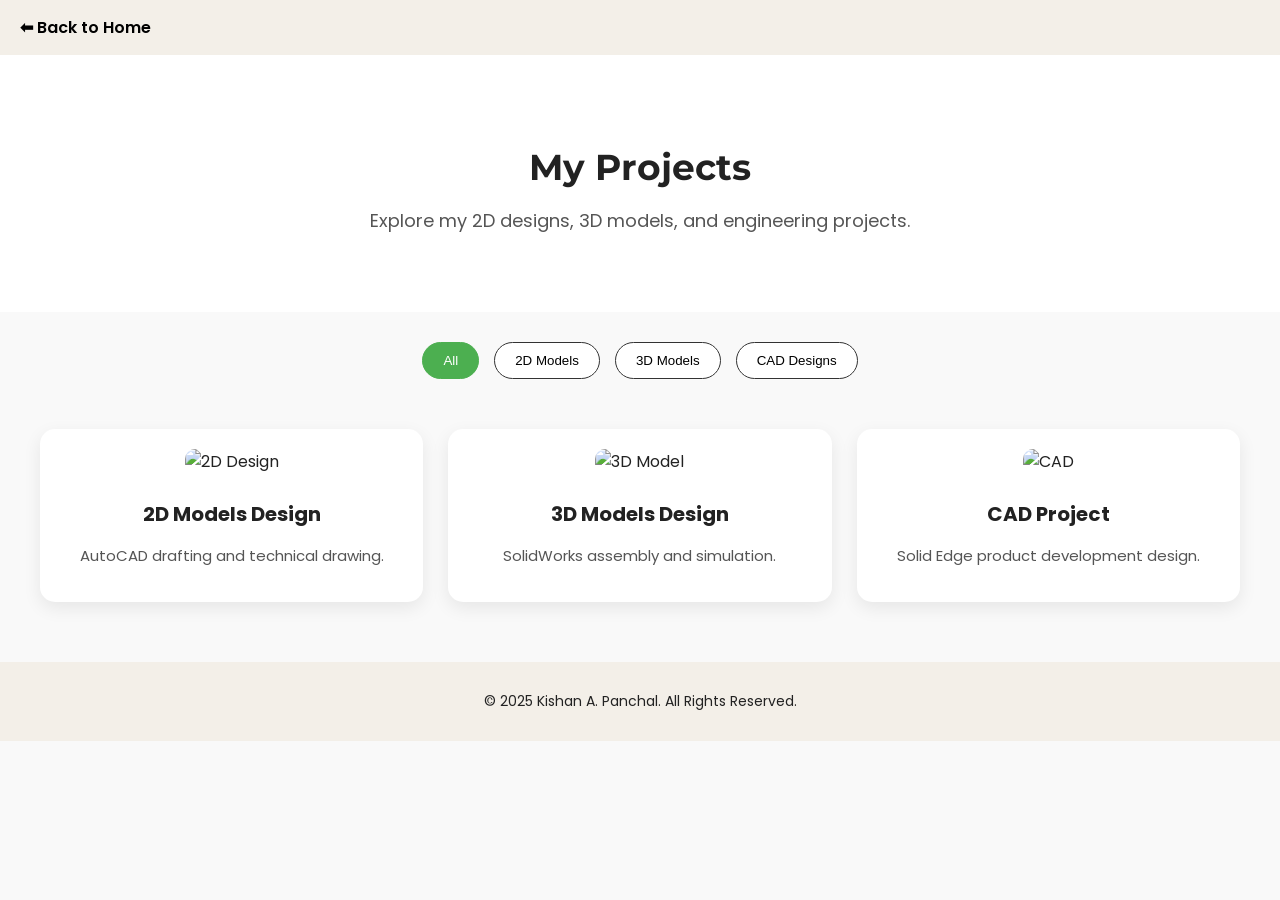
==== project.html @ 67209d68 "moved pages to root and fixed project link" ====
<!DOCTYPE html>
<html lang="en">
<head>
  <meta charset="UTF-8">
  <meta name="viewport" content="width=device-width, initial-scale=1.0">
  <title>Projects | Kishan A. Panchal</title>
  <link href="https://fonts.googleapis.com/css2?family=Poppins:wght@300;400;600;700&family=Montserrat:wght@700&display=swap" rel="stylesheet">
  <style>
    body {
      margin: 0;
      font-family: 'Poppins', sans-serif;
      background: #f9f9f9;
      color: #222;
    }

    /* Header */
    header {
      background: #f3efe8;
      padding: 15px 20px;
      display: flex;
      justify-content: space-between;
      align-items: center;
    }

    header a {
      text-decoration: none;
      color: #000;
      font-weight: 600;
    }

    /* Hero */
    .hero {
      text-align: center;
      padding: 60px 20px;
      background: #fff;
    }

    .hero h1 {
      font-family: 'Montserrat', sans-serif;
      font-size: 36px;
      margin-bottom: 10px;
    }

    .hero p {
      font-size: 18px;
      color: #555;
    }

    /* Filter Buttons */
    .filters {
      display: flex;
      justify-content: center;
      gap: 15px;
      margin: 30px 0;
      flex-wrap: wrap;
    }

    .filters button {
      padding: 10px 20px;
      border: 1px solid #333;
      border-radius: 25px;
      background: #fff;
      cursor: pointer;
      transition: 0.3s;
    }

    .filters button.active,
    .filters button:hover {
      background: #4CAF50;
      color: #fff;
      border-color: #4CAF50;
    }

    /* Projects Grid */
    .projects-grid {
      display: grid;
      grid-template-columns: repeat(auto-fit, minmax(280px, 1fr));
      gap: 25px;
      max-width: 1200px;
      margin: 0 auto;
      padding: 20px;
    }

    .project-card {
      background: #fff;
      border-radius: 15px;
      padding: 20px;
      text-align: center;
      box-shadow: 0 6px 18px rgba(0,0,0,0.08);
      transition: transform 0.3s;
      cursor: pointer;
    }

    .project-card:hover {
      transform: translateY(-6px);
    }

    .project-card img {
      width: 100%;
      height: 180px;
      object-fit: cover;
      border-radius: 10px;
      margin-bottom: 15px;
    }

    .project-card h3 {
      margin: 10px 0;
      font-size: 20px;
    }

    .project-card p {
      font-size: 15px;
      color: #555;
    }

    /* Modal */
    .modal {
      display: none;
      position: fixed;
      top: 0; left: 0;
      width: 100%; height: 100%;
      background: rgba(0,0,0,0.7);
      justify-content: center;
      align-items: center;
      z-index: 1000;
    }

    .modal-content {
      background: #fff;
      padding: 30px;
      border-radius: 15px;
      max-width: 1000px;   
      width: 95%;          
      max-height: 90vh;    
      overflow-y: auto;    
      text-align: center;
      position: relative;
    }

    .modal-content img {
      width: 100%;
      max-height: 350px;
      object-fit: cover;
      border-radius: 10px;
      margin-bottom: 15px;
    }

  /* Gallery controls inside detail modal */
  .gallery-wrap { position: relative; }
  .gallery-wrap img#detail-img { max-height: 420px; width: 100%; object-fit: cover; border-radius: 10px; }
  .gallery-btn { position: absolute; top: 50%; transform: translateY(-50%); background: #fff; border-radius: 50%; border: 1px solid #ccc; width: 36px; height: 36px; cursor: pointer; display: none; }
  .gallery-btn.left { left: 10px; }
  .gallery-btn.right { right: 10px; }
  #gallery-counter { margin-top: 8px; font-size: 14px; color: #555; }

    .close, .back {
      position: absolute;
      top: 10px;
      font-size: 22px;
      cursor: pointer;
      background: #eee;
      border-radius: 50%;
      width: 32px;
      height: 32px;
      line-height: 32px;
      text-align: center;
    }

    .close { right: 15px; }
    .back { left: 15px; }

    .model-list {
      display: grid;
      grid-template-columns: repeat(auto-fit, minmax(150px, 1fr));
      gap: 15px;
    }

    .model-card {
      background: #f9f9f9;
      padding: 10px;
      border-radius: 10px;
      cursor: pointer;
      transition: 0.3s;
    }

    .model-card:hover {
      background: #eee;
    }

    .model-card img {
      width: 100%;
      height: 100px;
      object-fit: cover;
      border-radius: 8px;
      margin-bottom: 8px;
    }

    footer {
      background: #f3efe8;
      text-align: center;
      padding: 15px;
      margin-top: 40px;
      font-size: 14px;
    }
  </style>
</head>
<body>

  <!-- Header -->
  <header>
    <a href="about.html">⬅ Back to Home</a>
  </header>

  <!-- Hero -->
  <section class="hero">
    <h1>My Projects</h1>
    <p>Explore my 2D designs, 3D models, and engineering projects.</p>
  </section>

  <!-- Filters -->
  <div class="filters">
    <button class="active" onclick="filterProjects('all')">All</button>
    <button onclick="filterProjects('2d')">2D Models</button>
    <button onclick="filterProjects('3d')">3D Models</button>
    <button onclick="filterProjects('cad')">CAD Designs</button>
  </div>

  <!-- Projects Grid -->
  <div class="projects-grid">
    <div class="project-card" data-category="2d" onclick="openModelList('2D Models', '2d')">
      <img src="https://via.placeholder.com/400x250" alt="2D Design">
      <h3>2D Models Design</h3>
      <p>AutoCAD drafting and technical drawing.</p>
    </div>

    <div class="project-card" data-category="3d" onclick="openModelList('3D Models', '3d')">
      <img src="https://via.placeholder.com/400x250" alt="3D Model">
      <h3>3D Models Design</h3>
      <p>SolidWorks assembly and simulation.</p>
    </div>

    <div class="project-card" data-category="cad" onclick="openModelList('CAD Designs', 'cad')">
      <img src="https://via.placeholder.com/400x250" alt="CAD">
      <h3>CAD Project</h3>
      <p>Solid Edge product development design.</p>
    </div>
  </div>

  <!-- Modal 1: List of Models -->
  <div class="modal" id="list-modal">
    <div class="modal-content">
      <span class="back" onclick="closeModal('list-modal')">⬅</span>
      <span class="close" onclick="closeModal('list-modal')">&times;</span>
      <h2 id="list-title"></h2>
      <div class="model-list" id="model-list"></div>
    </div>
  </div>

  <!-- Modal 2: Detailed Model -->
  <div class="modal" id="detail-modal">
    <div class="modal-content">
      <span class="back" onclick="backToList()">⬅</span>
      <span class="close" onclick="closeModal('detail-modal')">&times;</span>
      <h2 id="detail-title"></h2>
      <div class="gallery-wrap">
        <button id="prev-btn" class="gallery-btn left">◀</button>
        <img id="detail-img" src="" alt="">
        <button id="next-btn" class="gallery-btn right">▶</button>
      </div>
      <div id="gallery-counter"></div>
      <p id="detail-desc"></p>
      <h3>Parts Information</h3>
      <ul id="detail-parts"></ul>
    </div>
  </div>

  <!-- Footer -->
  <footer>
    <p>&copy; 2025 Kishan A. Panchal. All Rights Reserved.</p>
  </footer>

  <script>
    const projectModels = {
      "2d": [
        {title:"2D Model 1", img:"/images/m1.jpeg", desc:"This is 2D model 1 description.", parts:["Part A","Part B","Part C"]},
        {title:"2D Model 2", img:"/images/m2.jpeg", desc:"This is 2D model 2 description.", parts:["Part D","Part E"]},
        {title:"2D Model 3", img:"/images/m3.jpeg", desc:"This is 2D model 3 description.", parts:["Part F","Part G","Part H"]},
        {title:"2D Model 4", img:"/images/m4.jpeg", desc:"This is 2D model 4 description.", parts:["Part X","Part Y"]},
        {title:"2D Model 5", gallery:["/images/ass1.jpeg","/images/ass2.jpeg","/images/ass3.jpeg","/images/ass4.jpeg","/images/ass5.jpeg","/images/ass6.jpeg"], desc:"A 6-image 2D model gallery.", parts:["Sheet 1","Sheet 2"]}
      ],
      "3d": [
        {title:"3D Model 1", img:"https://via.placeholder.com/300x200", desc:"This is 3D model 1 description.", parts:["Part 1","Part 2"]},
        {title:"3D Model 2", img:"https://via.placeholder.com/300x200", desc:"This is 3D model 2 description.", parts:["Part A","Part B"]}
      ],
      "cad": [
        {title:"CAD Model 1", img:"https://via.placeholder.com/300x200", desc:"This is CAD model 1 description.", parts:["Part CAD1","Part CAD2"]}
      ]
    };

    function openModelList(title, category) {
      document.getElementById('list-title').innerText = title;
      const container = document.getElementById('model-list');
      container.innerHTML = "";
      projectModels[category].forEach(model => {
        const div = document.createElement('div');
        div.className = "model-card";
        div.innerHTML = `<img src="${model.img}" alt="${model.title}"><h4>${model.title}</h4>`;
        div.onclick = () => openDetail(model);
        container.appendChild(div);
      });
      document.getElementById('list-modal').style.display = 'flex';
    }

    let currentGallery = null;
    let currentIndex = 0;

    function showGalleryImage(idx) {
      if (!currentGallery) return;
      const imgEl = document.getElementById('detail-img');
      imgEl.src = currentGallery[idx];
      document.getElementById('gallery-counter').innerText = `${idx+1} / ${currentGallery.length}`;
    }

    document.getElementById('prev-btn').addEventListener('click', () => {
      if (!currentGallery) return;
      currentIndex = (currentIndex - 1 + currentGallery.length) % currentGallery.length;
      showGalleryImage(currentIndex);
    });

    document.getElementById('next-btn').addEventListener('click', () => {
      if (!currentGallery) return;
      currentIndex = (currentIndex + 1) % currentGallery.length;
      showGalleryImage(currentIndex);
    });

    function openDetail(model) {
      document.getElementById('list-modal').style.display = 'none';
      document.getElementById('detail-title').innerText = model.title;
      document.getElementById('detail-desc').innerText = model.desc || '';
      const partsUl = document.getElementById('detail-parts');
      partsUl.innerHTML = "";
      (model.parts || []).forEach(p => {
        const li = document.createElement('li');
        li.innerText = p;
        partsUl.appendChild(li);
      });

      // support either single img or gallery array
      if (model.gallery && Array.isArray(model.gallery) && model.gallery.length) {
        currentGallery = model.gallery;
        currentIndex = 0;
        showGalleryImage(currentIndex);
        document.getElementById('prev-btn').style.display = 'block';
        document.getElementById('next-btn').style.display = 'block';
      } else if (model.img) {
        currentGallery = [model.img];
        currentIndex = 0;
        showGalleryImage(0);
        document.getElementById('prev-btn').style.display = 'none';
        document.getElementById('next-btn').style.display = 'none';
      } else {
        currentGallery = null;
        document.getElementById('detail-img').src = '';
        document.getElementById('gallery-counter').innerText = '';
        document.getElementById('prev-btn').style.display = 'none';
        document.getElementById('next-btn').style.display = 'none';
      }

      document.getElementById('detail-modal').style.display = 'flex';
    }

    function backToList() {
      document.getElementById('detail-modal').style.display = 'none';
      document.getElementById('list-modal').style.display = 'flex';
    }

    function closeModal(id) {
      document.getElementById(id).style.display = 'none';
    }

    function filterProjects(category) {
      const cards = document.querySelectorAll('.project-card');
      cards.forEach(card => {
        if (category === 'all' || card.dataset.category === category) {
          card.style.display = 'block';
        } else {
          card.style.display = 'none';
        }
      });

      document.querySelectorAll('.filters button').forEach(btn => btn.classList.remove('active'));
      event.target.classList.add('active');
    }
  </script>

</body>
</html>
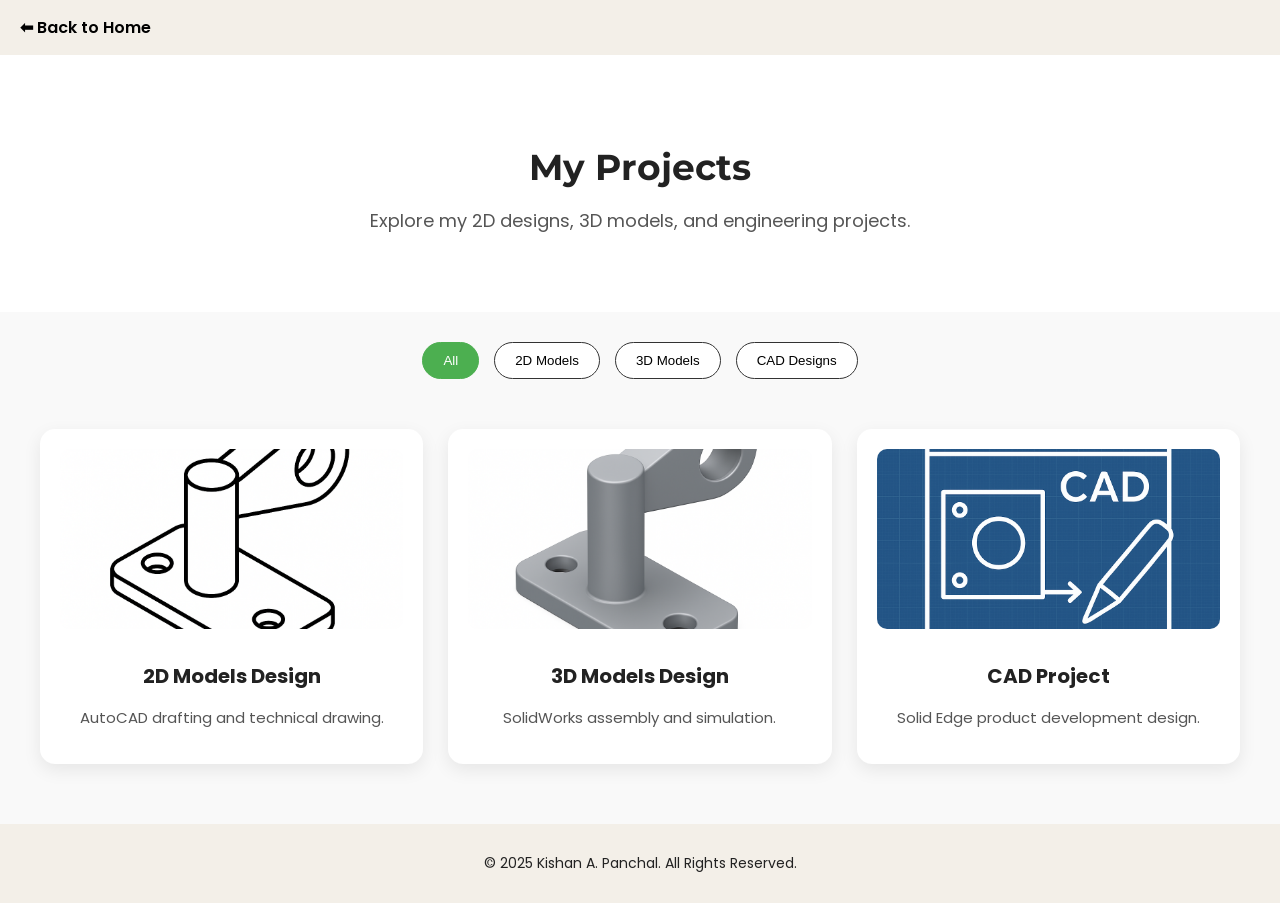
==== commit b084b442: "add images" ====
--- a/project.html
+++ b/project.html
@@ -208,7 +208,7 @@
 
   <!-- Header -->
   <header>
-    <a href="about.html">⬅ Back to Home</a>
+    <a href="index.html">⬅ Back to Home</a>
   </header>
 
   <!-- Hero -->
@@ -228,19 +228,19 @@
   <!-- Projects Grid -->
   <div class="projects-grid">
     <div class="project-card" data-category="2d" onclick="openModelList('2D Models', '2d')">
-      <img src="https://via.placeholder.com/400x250" alt="2D Design">
+      <img src="images/2dmodel.png" alt="2D Design">
       <h3>2D Models Design</h3>
       <p>AutoCAD drafting and technical drawing.</p>
     </div>
 
     <div class="project-card" data-category="3d" onclick="openModelList('3D Models', '3d')">
-      <img src="https://via.placeholder.com/400x250" alt="3D Model">
+      <img src="images/3dmodel.png" alt="3D Model">
       <h3>3D Models Design</h3>
       <p>SolidWorks assembly and simulation.</p>
     </div>
 
     <div class="project-card" data-category="cad" onclick="openModelList('CAD Designs', 'cad')">
-      <img src="https://via.placeholder.com/400x250" alt="CAD">
+      <img src="images/cadmodel.png" alt="CAD">
       <h3>CAD Project</h3>
       <p>Solid Edge product development design.</p>
     </div>
